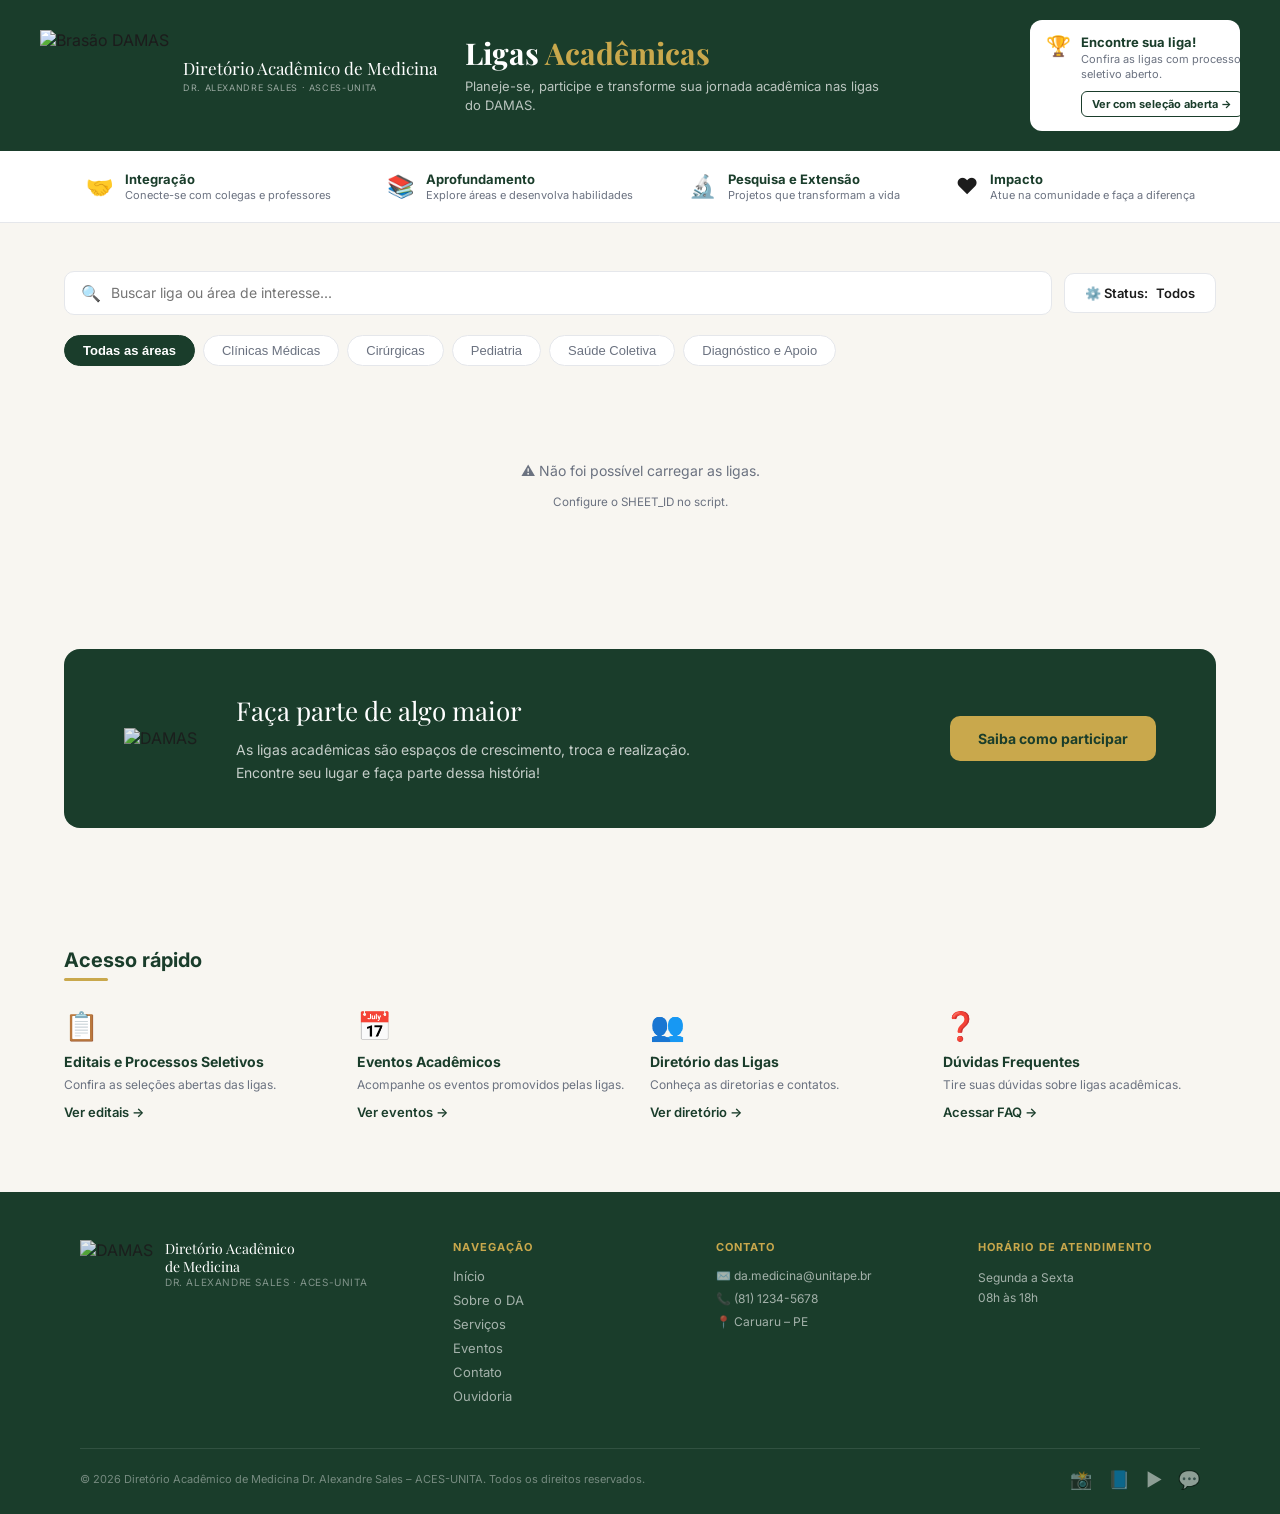
==== index.html @ c6b64dc3 "Add files via upload" ====
<!DOCTYPE html>
<html lang="pt-BR">
<head>
  <meta charset="UTF-8">
  <meta name="viewport" content="width=device-width, initial-scale=1.0">
  <title>Ligas Acadêmicas – DAMAS</title>
  <link rel="preconnect" href="https://fonts.googleapis.com">
  <link href="https://fonts.googleapis.com/css2?family=Playfair+Display:wght@700;900&family=Inter:wght@400;500;600;700&display=swap" rel="stylesheet">
  <style>
    *, *::before, *::after { box-sizing: border-box; margin: 0; padding: 0; }
    :root {
      --verde: #1A3D2B; --verde-md: #2D6A4F; --dourado: #C9A84C; --dourado-claro: #E8C96A;
      --fundo: #F8F6F1; --branco: #FFFFFF; --cinza1: #6B7280; --cinza2: #E5E7EB;
      --texto: #1C1C1C; --radius: 14px; --sombra: 0 4px 24px rgba(26,61,43,.10);
      --font: 'Inter', sans-serif; --font-d: 'Playfair Display', serif;
    }
    body { font-family: var(--font); background: var(--fundo); color: var(--texto); overflow-x: hidden; }
    a { text-decoration: none; }

    .banner { background: var(--verde); display: grid; grid-template-columns: auto 1fr auto; align-items: center; gap: 28px; padding: 20px 40px; }
    .banner-esquerda { display: flex; align-items: center; gap: 14px; }
    .banner-logo-img { height: 90px; width: auto; object-fit: contain; flex-shrink: 0; }
    .banner-logo-nome { font-family: var(--font-d); font-size: 17px; color: #fff; line-height: 1.2; }
    .banner-logo-sub { font-size: 9px; color: rgba(255,255,255,.55); letter-spacing: .07em; text-transform: uppercase; margin-top: 3px; }
    .banner-titulo { font-family: var(--font-d); font-size: clamp(22px,3vw,30px); color: #fff; line-height: 1.2; margin-bottom: 6px; }
    .banner-titulo span { color: var(--dourado); }
    .banner-desc { font-size: 13px; color: rgba(255,255,255,.7); line-height: 1.5; max-width: 420px; }
    .banner-card { background: #fff; border-radius: 12px; padding: 14px 16px; display: flex; gap: 10px; align-items: flex-start; max-width: 210px; flex-shrink: 0; }
    .banner-card-icon { font-size: 20px; flex-shrink: 0; }
    .banner-card-titulo { font-size: 13px; font-weight: 700; color: var(--verde); margin-bottom: 2px; }
    .banner-card-sub { font-size: 11px; color: var(--cinza1); line-height: 1.4; margin-bottom: 8px; }
    .banner-card-btn { font-size: 11px; font-weight: 700; color: var(--verde); background: none; border: 1.5px solid var(--verde); border-radius: 6px; padding: 5px 10px; cursor: pointer; white-space: nowrap; font-family: var(--font); }
    .banner-card-btn:hover { background: var(--verde); color: #fff; }

    .beneficios { background: var(--branco); border-bottom: 1px solid var(--cinza2); padding: 20px 80px; display: flex; justify-content: center; gap: 56px; flex-wrap: wrap; }
    .beneficio { display: flex; align-items: center; gap: 12px; }
    .beneficio-icon { font-size: 22px; }
    .beneficio-titulo { font-size: 13px; font-weight: 700; color: var(--verde); }
    .beneficio-sub { font-size: 11px; color: var(--cinza1); margin-top: 1px; }

    .ligas-section { max-width: 1200px; margin: 0 auto; padding: 48px 24px 80px; }

    .busca-row { display: flex; align-items: center; gap: 12px; margin-bottom: 20px; }
    .busca-wrap { flex: 1; display: flex; align-items: center; gap: 10px; background: var(--branco); border: 1.5px solid var(--cinza2); border-radius: 10px; padding: 11px 16px; }
    .busca-wrap:focus-within { border-color: var(--verde); }
    .busca-icon { color: var(--cinza1); }
    .busca-input { border: none; background: none; font-family: var(--font); font-size: 14px; color: var(--texto); outline: none; width: 100%; }
    .btn-filtros { display: flex; align-items: center; gap: 8px; padding: 11px 20px; border: 1.5px solid var(--cinza2); border-radius: 10px; background: var(--branco); font-family: var(--font); font-size: 13px; font-weight: 600; color: var(--texto); cursor: pointer; white-space: nowrap; }
    .btn-filtros:hover { border-color: var(--verde); color: var(--verde); }
    .btn-filtros.ativo { background: var(--verde); color: #fff; border-color: var(--verde); }

    .areas-row { display: flex; gap: 8px; flex-wrap: wrap; margin-bottom: 36px; }
    .area-pill { padding: 7px 18px; border-radius: 30px; font-size: 13px; font-weight: 500; cursor: pointer; border: 1.5px solid var(--cinza2); background: var(--branco); color: var(--cinza1); transition: all .15s; white-space: nowrap; }
    .area-pill:hover { border-color: var(--verde); color: var(--verde); }
    .area-pill.ativa { background: var(--verde); color: var(--branco); border-color: var(--verde); font-weight: 600; }

    .ligas-grid { display: grid; grid-template-columns: repeat(4, 1fr); gap: 22px; }

    .liga-card { background: var(--branco); border-radius: var(--radius); box-shadow: var(--sombra); overflow: hidden; display: flex; flex-direction: column; transition: transform .2s, box-shadow .2s; cursor: pointer; }
    .liga-card:hover { transform: translateY(-4px); box-shadow: 0 14px 40px rgba(26,61,43,.16); }

    .card-capa { height: 130px; position: relative; display: flex; align-items: center; justify-content: center; overflow: hidden; }
    .card-capa-bg { position: absolute; inset: 0; background-size: cover; background-position: center; }
    .card-capa-overlay { position: absolute; inset: 0; background: linear-gradient(to bottom, rgba(0,0,0,.1), rgba(0,0,0,.6)); }
    .card-capa-borda { position: absolute; bottom: 0; left: 0; right: 0; height: 3px; background: var(--dourado); }
    .card-logo-wrap { position: relative; z-index: 2; width: 58px; height: 58px; background: rgba(255,255,255,.15); border-radius: 50%; border: 2px solid rgba(255,255,255,.4); display: flex; align-items: center; justify-content: center; backdrop-filter: blur(4px); }
    .card-logo-icon { font-size: 26px; }

    .card-body { padding: 16px 16px 14px; flex: 1; display: flex; flex-direction: column; }
    .card-sigla { font-size: 17px; font-weight: 700; color: var(--verde); margin-bottom: 2px; }
    .card-nome { font-size: 11px; color: var(--cinza1); margin-bottom: 9px; font-weight: 500; line-height: 1.4; }
    .card-desc { font-size: 12px; color: #444; line-height: 1.6; margin-bottom: 12px; flex: 1; }
    .card-meta { display: flex; flex-direction: column; gap: 3px; margin-bottom: 10px; }
    .card-meta-item { display: flex; align-items: center; gap: 6px; font-size: 11px; color: var(--cinza1); }

    .card-status { display: inline-flex; align-items: center; gap: 5px; font-size: 10px; font-weight: 700; padding: 3px 10px; border-radius: 20px; margin-bottom: 12px; width: fit-content; }
    .status-aberto { background: #DCFCE7; color: #14532D; }
    .status-aberto::before { content: '●'; color: #16A34A; margin-right: 3px; }
    .status-breve { background: #FEF9C3; color: #713F12; }
    .status-breve::before { content: '●'; color: #CA8A04; margin-right: 3px; }
    .status-encerrado { background: #F3F4F6; color: #6B7280; }
    .status-encerrado::before { content: '●'; color: #9CA3AF; margin-right: 3px; }

    .card-btn { display: flex; align-items: center; justify-content: center; gap: 6px; padding: 10px; border-radius: 8px; background: var(--verde); color: var(--branco); font-family: var(--font); font-size: 13px; font-weight: 600; border: none; cursor: pointer; transition: background .15s; }
    .card-btn:hover { background: var(--verde-md); }

    .ver-todas-wrap { text-align: center; margin-top: 36px; }
    .btn-ver-todas { display: inline-flex; align-items: center; gap: 8px; padding: 13px 32px; border-radius: 10px; border: 1.5px solid var(--cinza2); background: var(--branco); font-family: var(--font); font-size: 14px; font-weight: 600; color: var(--verde); cursor: pointer; transition: all .15s; }
    .btn-ver-todas:hover { border-color: var(--verde); background: var(--verde); color: var(--branco); }

    .cta-section { background: var(--verde); max-width: 1152px; margin: 0 auto 60px; border-radius: 16px; padding: 44px 60px; display: flex; align-items: center; justify-content: space-between; gap: 32px; }
    .cta-brasao { width: 80px; flex-shrink: 0; }
    .cta-brasao img { width: 100%; opacity: .9; }
    .cta-texto { flex: 1; }
    .cta-titulo { font-family: var(--font-d); font-size: 26px; color: var(--branco); margin-bottom: 10px; }
    .cta-desc { font-size: 14px; color: rgba(255,255,255,.75); line-height: 1.65; max-width: 500px; }
    .cta-btn { flex-shrink: 0; padding: 14px 28px; border-radius: 10px; background: var(--dourado); color: var(--verde); font-family: var(--font); font-size: 14px; font-weight: 700; border: none; cursor: pointer; transition: background .15s; white-space: nowrap; }
    .cta-btn:hover { background: var(--dourado-claro); }

    .acesso-section { max-width: 1200px; margin: 0 auto; padding: 0 24px 72px; }
    .acesso-titulo { font-size: 20px; font-weight: 700; color: var(--verde); margin-bottom: 6px; }
    .acesso-linha { width: 44px; height: 3px; background: var(--dourado); border-radius: 2px; margin-bottom: 28px; }
    .acesso-grid { display: grid; grid-template-columns: repeat(4, 1fr); gap: 20px; }
    .acesso-card { display: flex; flex-direction: column; gap: 6px; }
    .acesso-icon { font-size: 28px; margin-bottom: 4px; }
    .acesso-card-titulo { font-size: 14px; font-weight: 700; color: var(--verde); }
    .acesso-card-desc { font-size: 12px; color: var(--cinza1); line-height: 1.5; }
    .acesso-link { display: inline-flex; align-items: center; gap: 4px; font-size: 13px; font-weight: 600; color: var(--verde); margin-top: 4px; }
    .acesso-link:hover { color: var(--dourado); }

    .footer { background: var(--verde); padding: 48px 80px 24px; }
    .footer-grid { display: grid; grid-template-columns: 1.5fr 1fr 1fr 1fr; gap: 40px; margin-bottom: 36px; }
    .footer-marca { display: flex; align-items: center; gap: 12px; margin-bottom: 12px; }
    .footer-marca-nome { font-family: var(--font-d); font-size: 14px; color: var(--branco); line-height: 1.3; }
    .footer-marca-sub { font-size: 10px; color: rgba(255,255,255,.45); letter-spacing: .06em; }
    .footer-col-titulo { font-size: 11px; font-weight: 700; letter-spacing: .1em; text-transform: uppercase; color: var(--dourado); margin-bottom: 14px; }
    .footer-link { display: block; font-size: 13px; color: rgba(255,255,255,.6); margin-bottom: 8px; }
    .footer-link:hover { color: var(--branco); }
    .footer-contato-item { font-size: 12px; color: rgba(255,255,255,.6); margin-bottom: 8px; }
    .footer-bottom { border-top: 1px solid rgba(255,255,255,.1); padding-top: 20px; display: flex; align-items: center; justify-content: space-between; flex-wrap: wrap; gap: 10px; }
    .footer-copy { font-size: 11px; color: rgba(255,255,255,.4); }
    .footer-social { display: flex; gap: 16px; font-size: 18px; }
    .footer-social a { color: rgba(255,255,255,.5); }
    .footer-social a:hover { color: var(--dourado); }

    .modal-overlay { position: fixed; inset: 0; background: rgba(0,0,0,.6); z-index: 1000; display: none; align-items: flex-start; justify-content: center; padding: 40px 20px; overflow-y: auto; }
    .modal-overlay.open { display: flex; }
    .modal { background: var(--branco); border-radius: 18px; max-width: 680px; width: 100%; position: relative; overflow: hidden; }
    .modal-capa { height: 190px; position: relative; display: flex; align-items: center; justify-content: center; }
    .modal-capa-bg { position: absolute; inset: 0; background-size: cover; background-position: center; }
    .modal-capa-overlay { position: absolute; inset: 0; background: linear-gradient(to bottom, rgba(0,0,0,.1), rgba(0,0,0,.65)); }
    .modal-close { position: absolute; top: 14px; right: 14px; z-index: 10; width: 32px; height: 32px; border-radius: 50%; background: rgba(255,255,255,.2); border: none; color: #fff; font-size: 16px; cursor: pointer; backdrop-filter: blur(4px); }
    .modal-logo-wrap { position: relative; z-index: 2; width: 76px; height: 76px; background: rgba(255,255,255,.15); border-radius: 50%; border: 2px solid rgba(255,255,255,.4); display: flex; align-items: center; justify-content: center; backdrop-filter: blur(4px); }
    .modal-logo-icon { font-size: 36px; }
    .modal-body { padding: 26px 30px 30px; }
    .modal-sigla { font-size: 22px; font-weight: 700; color: var(--verde); }
    .modal-nome { font-size: 13px; color: var(--cinza1); font-weight: 500; margin-bottom: 14px; }
    .modal-desc { font-size: 14px; color: #444; line-height: 1.7; margin-bottom: 20px; }
    .modal-grid { display: grid; grid-template-columns: 1fr 1fr; gap: 12px; margin-bottom: 20px; }
    .modal-info-item { display: flex; flex-direction: column; gap: 2px; }
    .modal-info-label { font-size: 10px; font-weight: 700; text-transform: uppercase; letter-spacing: .08em; color: var(--cinza1); }
    .modal-info-value { font-size: 13px; color: var(--verde); font-weight: 600; }
    .modal-acoes { display: flex; gap: 8px; flex-wrap: wrap; }
    .modal-btn-principal { flex: 1; padding: 13px; border-radius: 10px; background: var(--verde); color: var(--branco); font-family: var(--font); font-size: 14px; font-weight: 700; border: none; cursor: pointer; text-align: center; display: flex; align-items: center; justify-content: center; }
    .modal-btn-principal:hover { background: var(--verde-md); }
    .modal-btn-sec { padding: 13px 16px; border-radius: 10px; border: 1.5px solid var(--cinza2); background: var(--branco); font-family: var(--font); font-size: 13px; font-weight: 600; color: var(--verde); cursor: pointer; }
    .modal-btn-sec:hover { border-color: var(--verde); }

    .loading-wrap { grid-column: 1/-1; display: flex; flex-direction: column; align-items: center; padding: 60px; gap: 16px; color: var(--cinza1); font-size: 14px; }
    .spinner { width: 36px; height: 36px; border: 3px solid var(--cinza2); border-top-color: var(--verde); border-radius: 50%; animation: spin .7s linear infinite; }
    @keyframes spin { to { transform: rotate(360deg); } }

    @media (max-width: 1100px) { .ligas-grid { grid-template-columns: repeat(3,1fr); } }
    @media (max-width: 820px) {
      .ligas-grid { grid-template-columns: repeat(2,1fr); }
      .acesso-grid { grid-template-columns: repeat(2,1fr); }
      .footer-grid { grid-template-columns: 1fr 1fr; }
      .banner { grid-template-columns: 1fr; padding: 20px 24px; gap: 16px; }
      .banner-card { display: none; }
      .beneficios { padding: 16px 24px; gap: 28px; }
      .cta-section { flex-direction: column; text-align: center; padding: 32px 24px; }
      .cta-brasao { display: none; }
      .footer { padding: 40px 24px 20px; }
    }
    @media (max-width: 540px) {
      .ligas-grid { grid-template-columns: 1fr; }
      .acesso-grid { grid-template-columns: 1fr; }
      .footer-grid { grid-template-columns: 1fr; }
    }
  </style>
</head>
<body>

<!-- BANNER -->
<header class="banner">
  <div class="banner-esquerda">
    <img src="brasao.png" alt="Brasão DAMAS" class="banner-logo-img">
    <div>
      <div class="banner-logo-nome">Diretório Acadêmico de Medicina</div>
      <div class="banner-logo-sub">DR. ALEXANDRE SALES · ASCES-UNITA</div>
    </div>
  </div>
  <div>
    <h1 class="banner-titulo">Ligas <span>Acadêmicas</span></h1>
    <p class="banner-desc">Planeje-se, participe e transforme sua jornada acadêmica nas ligas do DAMAS.</p>
  </div>
  <div class="banner-card">
    <div class="banner-card-icon">🏆</div>
    <div>
      <div class="banner-card-titulo">Encontre sua liga!</div>
      <div class="banner-card-sub">Confira as ligas com processo seletivo aberto.</div>
      <button class="banner-card-btn" onclick="ciclarStatus()">Ver com seleção aberta →</button>
    </div>
  </div>
</header>

<!-- BENEFÍCIOS -->
<div class="beneficios">
  <div class="beneficio"><div class="beneficio-icon">🤝</div><div><div class="beneficio-titulo">Integração</div><div class="beneficio-sub">Conecte-se com colegas e professores</div></div></div>
  <div class="beneficio"><div class="beneficio-icon">📚</div><div><div class="beneficio-titulo">Aprofundamento</div><div class="beneficio-sub">Explore áreas e desenvolva habilidades</div></div></div>
  <div class="beneficio"><div class="beneficio-icon">🔬</div><div><div class="beneficio-titulo">Pesquisa e Extensão</div><div class="beneficio-sub">Projetos que transformam a vida</div></div></div>
  <div class="beneficio"><div class="beneficio-icon">❤️</div><div><div class="beneficio-titulo">Impacto</div><div class="beneficio-sub">Atue na comunidade e faça a diferença</div></div></div>
</div>

<!-- LIGAS -->
<section class="ligas-section">
  <div class="busca-row">
    <div class="busca-wrap">
      <span class="busca-icon">🔍</span>
      <input class="busca-input" type="text" placeholder="Buscar liga ou área de interesse..." oninput="filtrar()">
    </div>
    <button class="btn-filtros" id="btn-filtros" onclick="ciclarStatus()">⚙️ Status: <span id="label-status">Todos</span></button>
  </div>
  <div class="areas-row" id="areas-row">
    <button class="area-pill ativa" onclick="filtrarArea(this,'')">Todas as áreas</button>
    <button class="area-pill" onclick="filtrarArea(this,'Clínicas Médicas')">Clínicas Médicas</button>
    <button class="area-pill" onclick="filtrarArea(this,'Cirúrgicas')">Cirúrgicas</button>
    <button class="area-pill" onclick="filtrarArea(this,'Pediatria')">Pediatria</button>
    <button class="area-pill" onclick="filtrarArea(this,'Saúde Coletiva')">Saúde Coletiva</button>
    <button class="area-pill" onclick="filtrarArea(this,'Diagnóstico e Apoio')">Diagnóstico e Apoio</button>
  </div>
  <div class="ligas-grid" id="ligas-grid">
    <div class="loading-wrap"><div class="spinner"></div><span>Carregando ligas...</span></div>
  </div>
  <div class="ver-todas-wrap" id="ver-todas-wrap" style="display:none">
    <button class="btn-ver-todas" onclick="verTodas()">Ver todas as ligas ↓</button>
  </div>
</section>

<!-- CTA -->
<div style="padding: 0 24px 60px">
  <div class="cta-section">
    <div class="cta-brasao"><img src="brasao.png" alt="DAMAS"></div>
    <div class="cta-texto">
      <div class="cta-titulo">Faça parte de algo maior</div>
      <div class="cta-desc">As ligas acadêmicas são espaços de crescimento, troca e realização. Encontre seu lugar e faça parte dessa história!</div>
    </div>
    <button class="cta-btn">Saiba como participar</button>
  </div>
</div>

<!-- ACESSO RÁPIDO -->
<section class="acesso-section">
  <div class="acesso-titulo">Acesso rápido</div>
  <div class="acesso-linha"></div>
  <div class="acesso-grid">
    <div class="acesso-card"><div class="acesso-icon">📋</div><div class="acesso-card-titulo">Editais e Processos Seletivos</div><div class="acesso-card-desc">Confira as seleções abertas das ligas.</div><a class="acesso-link" href="#">Ver editais →</a></div>
    <div class="acesso-card"><div class="acesso-icon">📅</div><div class="acesso-card-titulo">Eventos Acadêmicos</div><div class="acesso-card-desc">Acompanhe os eventos promovidos pelas ligas.</div><a class="acesso-link" href="#">Ver eventos →</a></div>
    <div class="acesso-card"><div class="acesso-icon">👥</div><div class="acesso-card-titulo">Diretório das Ligas</div><div class="acesso-card-desc">Conheça as diretorias e contatos.</div><a class="acesso-link" href="#">Ver diretório →</a></div>
    <div class="acesso-card"><div class="acesso-icon">❓</div><div class="acesso-card-titulo">Dúvidas Frequentes</div><div class="acesso-card-desc">Tire suas dúvidas sobre ligas acadêmicas.</div><a class="acesso-link" href="#">Acessar FAQ →</a></div>
  </div>
</section>

<!-- RODAPÉ -->
<footer class="footer">
  <div class="footer-grid">
    <div>
      <div class="footer-marca">
        <img src="brasao.png" alt="DAMAS" style="height:48px;opacity:.9">
        <div><div class="footer-marca-nome">Diretório Acadêmico<br>de Medicina</div><div class="footer-marca-sub">DR. ALEXANDRE SALES · ACES-UNITA</div></div>
      </div>
    </div>
    <div>
      <div class="footer-col-titulo">Navegação</div>
      <a class="footer-link" href="#">Início</a><a class="footer-link" href="#">Sobre o DA</a>
      <a class="footer-link" href="#">Serviços</a><a class="footer-link" href="#">Eventos</a>
      <a class="footer-link" href="#">Contato</a><a class="footer-link" href="#">Ouvidoria</a>
    </div>
    <div>
      <div class="footer-col-titulo">Contato</div>
      <div class="footer-contato-item">✉️ da.medicina@unitape.br</div>
      <div class="footer-contato-item">📞 (81) 1234-5678</div>
      <div class="footer-contato-item">📍 Caruaru – PE</div>
    </div>
    <div>
      <div class="footer-col-titulo">Horário de Atendimento</div>
      <div class="footer-contato-item" style="line-height:1.7">Segunda a Sexta<br>08h às 18h</div>
    </div>
  </div>
  <div class="footer-bottom">
    <div class="footer-copy">© 2026 Diretório Acadêmico de Medicina Dr. Alexandre Sales – ACES-UNITA. Todos os direitos reservados.</div>
    <div class="footer-social"><a href="#">📸</a><a href="#">📘</a><a href="#">▶️</a><a href="#">💬</a></div>
  </div>
</footer>

<!-- MODAL -->
<div class="modal-overlay" id="modal-overlay" onclick="if(event.target===this)fecharModal()">
  <div class="modal">
    <button class="modal-close" onclick="fecharModal()">✕</button>
    <div id="modal-content"></div>
  </div>
</div>

<script>
const CONFIG = {
  SHEET_ID: "COLE_AQUI_O_ID_DA_PLANILHA_DE_LIGAS",
  SHEET_NAME: "Ligas",
};

const ICONES = { "clínicas médicas":"🫀","cirúrgicas":"🔪","pediatria":"🧸","saúde coletiva":"👥","diagnóstico e apoio":"🔬" };
function sl(s){ return (s||"").toLowerCase().normalize("NFD").replace(/[\u0300-\u036f]/g,""); }
function statusClass(s){ const v=sl(s); if(v.includes("aberto"))return"status-aberto"; if(v.includes("breve"))return"status-breve"; return"status-encerrado"; }

let todas=[], filtroArea="", filtroBusca="", filtroStatus="", mostrarTodas=false;
const LIMITE=8;
const statusOpcoes=["","Aberto","Em breve","Encerrado"];
let statusIdx=0;

async function carregarLigas(){
  try{
    const url=`https://docs.google.com/spreadsheets/d/${CONFIG.SHEET_ID}/gviz/tq?tqx=out:json&sheet=${encodeURIComponent(CONFIG.SHEET_NAME)}`;
    const res=await fetch(url);
    const text=await res.text();
    const json=JSON.parse(text.match(/google\.visualization\.Query\.setResponse\(([\s\S]*)\)/)[1]);
    const cols=json.table.cols.map(c=>c.label.toLowerCase().trim().replace(/\s+/g,"_"));
    todas=(json.table.rows||[]).map(row=>{
      const obj={};
      cols.forEach((col,i)=>{ const cell=row.c[i]; obj[col]=cell?(cell.f||cell.v||""):""; });
      return obj;
    }).filter(l=>l.sigla&&sl(l.ativo||"sim")!=="não"&&sl(l.ativo||"sim")!=="nao");
    renderizar();
  }catch(e){
    document.getElementById("ligas-grid").innerHTML=`<div class="loading-wrap">⚠️ Não foi possível carregar as ligas.<br><small>Configure o SHEET_ID no script.</small></div>`;
  }
}

function filtradas(){
  return todas.filter(l=>{
    if(filtroArea&&sl(l.area_medica)!==sl(filtroArea))return false;
    if(filtroBusca&&!sl(l.sigla).includes(filtroBusca)&&!sl(l.nome_completo).includes(filtroBusca)&&!sl(l.subarea||"").includes(filtroBusca))return false;
    if(filtroStatus&&sl(l.status_seletivo)!==sl(filtroStatus))return false;
    return true;
  });
}

function card(l){
  const cor=l.cor_card||"#1A3D2B";
  const icon=ICONES[sl(l.area_medica)]||"🩺";
  const st=statusClass(l.status_seletivo);
  const capa=l.capa_url?`background-image:url('${l.capa_url}')`:`background:${cor}`;
  return`<div class="liga-card" onclick="abrirModal('${(l.sigla||"").replace(/'/g,"\\'")}')">
    <div class="card-capa">
      <div class="card-capa-bg" style="${capa}"></div>
      <div class="card-capa-overlay"></div>
      <div class="card-capa-borda"></div>
      <div class="card-logo-wrap">${l.logo_url?`<img src="${l.logo_url}" style="width:42px;height:42px;border-radius:50%;object-fit:cover">`:`<div class="card-logo-icon">${icon}</div>`}</div>
    </div>
    <div class="card-body">
      <div class="card-sigla">${l.sigla}</div>
      <div class="card-nome">${l.nome_completo}</div>
      <div class="card-desc">${l.descricao_curta}</div>
      <div class="card-meta">
        ${l.qtd_membros?`<div class="card-meta-item">👤 ${l.qtd_membros} membros</div>`:""}
        ${l.dia_reuniao&&l.horario_reuniao?`<div class="card-meta-item">🕐 ${l.dia_reuniao} • ${l.horario_reuniao}</div>`:""}
      </div>
      ${l.status_seletivo?`<div class="card-status ${st}">${l.status_seletivo}</div>`:""}
      <button class="card-btn">Conhecer liga →</button>
    </div>
  </div>`;
}

function renderizar(){
  const f=filtradas();
  const grid=document.getElementById("ligas-grid");
  const vw=document.getElementById("ver-todas-wrap");
  if(!f.length){ grid.innerHTML=`<div class="loading-wrap">Nenhuma liga encontrada.</div>`; vw.style.display="none"; return; }
  const ex=mostrarTodas?f:f.slice(0,LIMITE);
  grid.innerHTML=ex.map(card).join("");
  vw.style.display=(!mostrarTodas&&f.length>LIMITE)?"":"none";
}

function filtrar(){ filtroBusca=document.querySelector(".busca-input").value.toLowerCase(); mostrarTodas=false; renderizar(); }
function filtrarArea(btn,area){ filtroArea=area; mostrarTodas=false; document.querySelectorAll(".area-pill").forEach(b=>b.classList.remove("ativa")); btn.classList.add("ativa"); renderizar(); }
function ciclarStatus(){ statusIdx=(statusIdx+1)%statusOpcoes.length; filtroStatus=statusOpcoes[statusIdx]; document.getElementById("label-status").textContent=filtroStatus||"Todos"; const btn=document.getElementById("btn-filtros"); btn.classList.toggle("ativo",!!filtroStatus); renderizar(); }
function verTodas(){ mostrarTodas=true; renderizar(); }

function abrirModal(sigla){
  const l=todas.find(x=>x.sigla===sigla); if(!l)return;
  const cor=l.cor_card||"#1A3D2B"; const icon=ICONES[sl(l.area_medica)]||"🩺"; const st=statusClass(l.status_seletivo);
  const capa=l.capa_url?`background-image:url('${l.capa_url}')`:`background:${cor}`;
  document.getElementById("modal-content").innerHTML=`
    <div class="modal-capa">
      <div class="modal-capa-bg" style="${capa}"></div>
      <div class="modal-capa-overlay"></div>
      <div class="modal-logo-wrap">${l.logo_url?`<img src="${l.logo_url}" style="width:52px;height:52px;border-radius:50%;object-fit:cover">`:`<div class="modal-logo-icon">${icon}</div>`}</div>
    </div>
    <div class="modal-body">
      <div style="display:flex;align-items:center;gap:10px;flex-wrap:wrap;margin-bottom:4px">
        <div class="modal-sigla">${l.sigla}</div>
        ${l.status_seletivo?`<span class="card-status ${st}" style="margin:0">${l.status_seletivo}</span>`:""}
      </div>
      <div class="modal-nome">${l.nome_completo}</div>
      <div class="modal-desc">${l.descricao_longa||l.descricao_curta}</div>
      <div class="modal-grid">
        ${l.area_medica?`<div class="modal-info-item"><div class="modal-info-label">Área</div><div class="modal-info-value">${l.area_medica}${l.subarea?" · "+l.subarea:""}</div></div>`:""}
        ${l.qtd_membros?`<div class="modal-info-item"><div class="modal-info-label">Membros</div><div class="modal-info-value">👤 ${l.qtd_membros}</div></div>`:""}
        ${l.dia_reuniao?`<div class="modal-info-item"><div class="modal-info-label">Reuniões</div><div class="modal-info-value">🕐 ${l.dia_reuniao}${l.horario_reuniao?" às "+l.horario_reuniao:""}</div></div>`:""}
        ${l.presidente?`<div class="modal-info-item"><div class="modal-info-label">Presidente</div><div class="modal-info-value">${l.presidente}</div></div>`:""}
        ${l.vice_presidente?`<div class="modal-info-item"><div class="modal-info-label">Vice-Presidente</div><div class="modal-info-value">${l.vice_presidente}</div></div>`:""}
        ${l.email?`<div class="modal-info-item"><div class="modal-info-label">E-mail</div><div class="modal-info-value">${l.email}</div></div>`:""}
      </div>
      <div class="modal-acoes">
        ${l.link_edital?`<a class="modal-btn-principal" href="${l.link_edital}" target="_blank">Participar do processo seletivo ↗</a>`:`<button class="modal-btn-principal" style="opacity:.5;cursor:default">Sem edital no momento</button>`}
        ${l.instagram?`<a class="modal-btn-sec" href="https://instagram.com/${l.instagram.replace("@","")}" target="_blank">📸 ${l.instagram}</a>`:""}
        ${l.whatsapp?`<a class="modal-btn-sec" href="https://wa.me/55${l.whatsapp}" target="_blank">💬 WhatsApp</a>`:""}
      </div>
    </div>`;
  document.getElementById("modal-overlay").classList.add("open");
}
function fecharModal(){ document.getElementById("modal-overlay").classList.remove("open"); }
document.addEventListener("keydown",e=>{ if(e.key==="Escape")fecharModal(); });

carregarLigas();
</script>
</body>
</html>
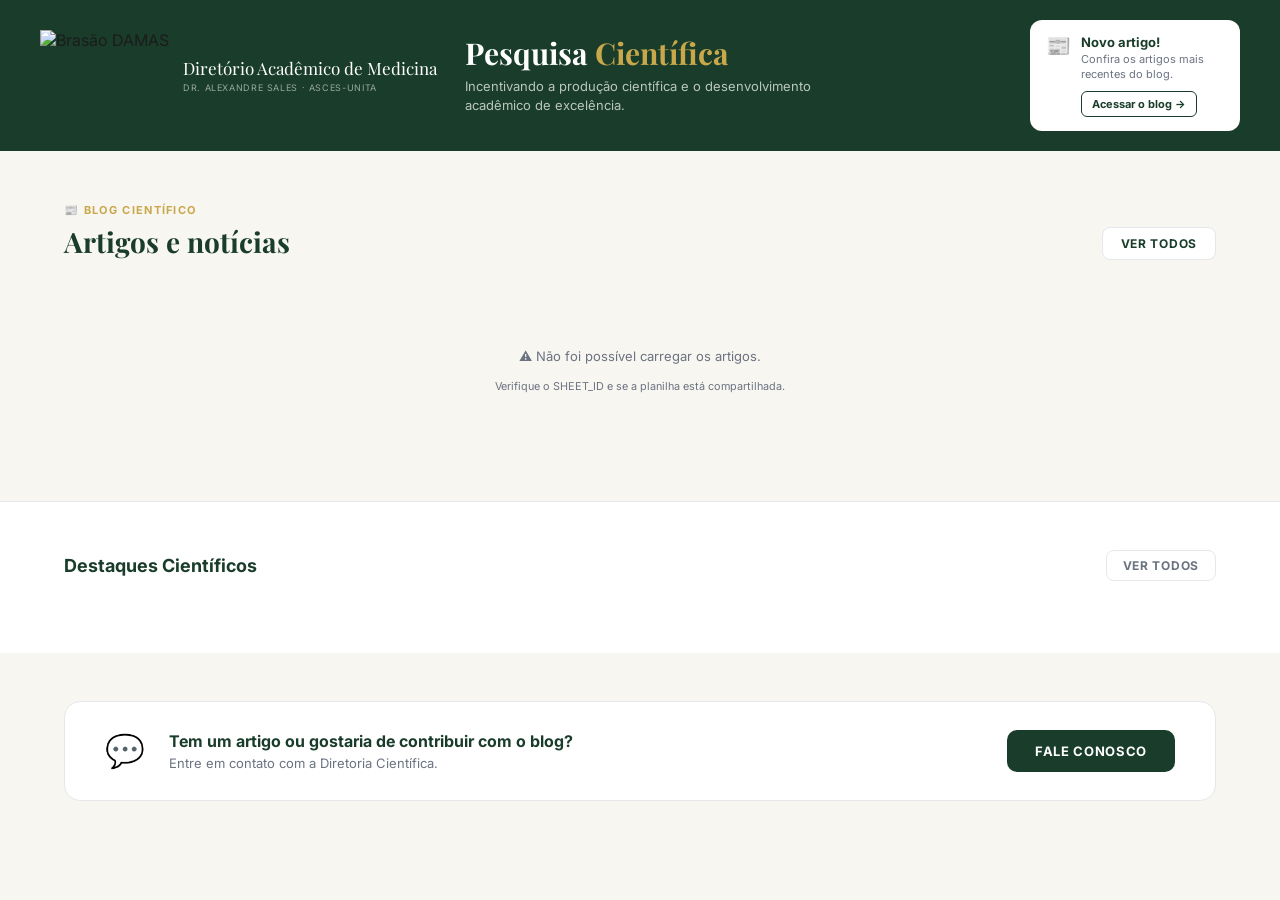
==== commit 17643c95: "Add files via upload" ====
--- a/index.html
+++ b/index.html
@@ -3,414 +3,74 @@
 <head>
   <meta charset="UTF-8">
   <meta name="viewport" content="width=device-width, initial-scale=1.0">
-  <title>Ligas Acadêmicas – DAMAS</title>
+  <title>Pesquisa Científica – DAMAS</title>
   <link rel="preconnect" href="https://fonts.googleapis.com">
-  <link href="https://fonts.googleapis.com/css2?family=Playfair+Display:wght@700;900&family=Inter:wght@400;500;600;700&display=swap" rel="stylesheet">
-  <style>
-    *, *::before, *::after { box-sizing: border-box; margin: 0; padding: 0; }
-    :root {
-      --verde: #1A3D2B; --verde-md: #2D6A4F; --dourado: #C9A84C; --dourado-claro: #E8C96A;
-      --fundo: #F8F6F1; --branco: #FFFFFF; --cinza1: #6B7280; --cinza2: #E5E7EB;
-      --texto: #1C1C1C; --radius: 14px; --sombra: 0 4px 24px rgba(26,61,43,.10);
-      --font: 'Inter', sans-serif; --font-d: 'Playfair Display', serif;
-    }
-    body { font-family: var(--font); background: var(--fundo); color: var(--texto); overflow-x: hidden; }
-    a { text-decoration: none; }
-
-    .banner { background: var(--verde); display: grid; grid-template-columns: auto 1fr auto; align-items: center; gap: 28px; padding: 20px 40px; }
-    .banner-esquerda { display: flex; align-items: center; gap: 14px; }
-    .banner-logo-img { height: 90px; width: auto; object-fit: contain; flex-shrink: 0; }
-    .banner-logo-nome { font-family: var(--font-d); font-size: 17px; color: #fff; line-height: 1.2; }
-    .banner-logo-sub { font-size: 9px; color: rgba(255,255,255,.55); letter-spacing: .07em; text-transform: uppercase; margin-top: 3px; }
-    .banner-titulo { font-family: var(--font-d); font-size: clamp(22px,3vw,30px); color: #fff; line-height: 1.2; margin-bottom: 6px; }
-    .banner-titulo span { color: var(--dourado); }
-    .banner-desc { font-size: 13px; color: rgba(255,255,255,.7); line-height: 1.5; max-width: 420px; }
-    .banner-card { background: #fff; border-radius: 12px; padding: 14px 16px; display: flex; gap: 10px; align-items: flex-start; max-width: 210px; flex-shrink: 0; }
-    .banner-card-icon { font-size: 20px; flex-shrink: 0; }
-    .banner-card-titulo { font-size: 13px; font-weight: 700; color: var(--verde); margin-bottom: 2px; }
-    .banner-card-sub { font-size: 11px; color: var(--cinza1); line-height: 1.4; margin-bottom: 8px; }
-    .banner-card-btn { font-size: 11px; font-weight: 700; color: var(--verde); background: none; border: 1.5px solid var(--verde); border-radius: 6px; padding: 5px 10px; cursor: pointer; white-space: nowrap; font-family: var(--font); }
-    .banner-card-btn:hover { background: var(--verde); color: #fff; }
-
-    .beneficios { background: var(--branco); border-bottom: 1px solid var(--cinza2); padding: 20px 80px; display: flex; justify-content: center; gap: 56px; flex-wrap: wrap; }
-    .beneficio { display: flex; align-items: center; gap: 12px; }
-    .beneficio-icon { font-size: 22px; }
-    .beneficio-titulo { font-size: 13px; font-weight: 700; color: var(--verde); }
-    .beneficio-sub { font-size: 11px; color: var(--cinza1); margin-top: 1px; }
-
-    .ligas-section { max-width: 1200px; margin: 0 auto; padding: 48px 24px 80px; }
-
-    .busca-row { display: flex; align-items: center; gap: 12px; margin-bottom: 20px; }
-    .busca-wrap { flex: 1; display: flex; align-items: center; gap: 10px; background: var(--branco); border: 1.5px solid var(--cinza2); border-radius: 10px; padding: 11px 16px; }
-    .busca-wrap:focus-within { border-color: var(--verde); }
-    .busca-icon { color: var(--cinza1); }
-    .busca-input { border: none; background: none; font-family: var(--font); font-size: 14px; color: var(--texto); outline: none; width: 100%; }
-    .btn-filtros { display: flex; align-items: center; gap: 8px; padding: 11px 20px; border: 1.5px solid var(--cinza2); border-radius: 10px; background: var(--branco); font-family: var(--font); font-size: 13px; font-weight: 600; color: var(--texto); cursor: pointer; white-space: nowrap; }
-    .btn-filtros:hover { border-color: var(--verde); color: var(--verde); }
-    .btn-filtros.ativo { background: var(--verde); color: #fff; border-color: var(--verde); }
-
-    .areas-row { display: flex; gap: 8px; flex-wrap: wrap; margin-bottom: 36px; }
-    .area-pill { padding: 7px 18px; border-radius: 30px; font-size: 13px; font-weight: 500; cursor: pointer; border: 1.5px solid var(--cinza2); background: var(--branco); color: var(--cinza1); transition: all .15s; white-space: nowrap; }
-    .area-pill:hover { border-color: var(--verde); color: var(--verde); }
-    .area-pill.ativa { background: var(--verde); color: var(--branco); border-color: var(--verde); font-weight: 600; }
-
-    .ligas-grid { display: grid; grid-template-columns: repeat(4, 1fr); gap: 22px; }
-
-    .liga-card { background: var(--branco); border-radius: var(--radius); box-shadow: var(--sombra); overflow: hidden; display: flex; flex-direction: column; transition: transform .2s, box-shadow .2s; cursor: pointer; }
-    .liga-card:hover { transform: translateY(-4px); box-shadow: 0 14px 40px rgba(26,61,43,.16); }
-
-    .card-capa { height: 130px; position: relative; display: flex; align-items: center; justify-content: center; overflow: hidden; }
-    .card-capa-bg { position: absolute; inset: 0; background-size: cover; background-position: center; }
-    .card-capa-overlay { position: absolute; inset: 0; background: linear-gradient(to bottom, rgba(0,0,0,.1), rgba(0,0,0,.6)); }
-    .card-capa-borda { position: absolute; bottom: 0; left: 0; right: 0; height: 3px; background: var(--dourado); }
-    .card-logo-wrap { position: relative; z-index: 2; width: 58px; height: 58px; background: rgba(255,255,255,.15); border-radius: 50%; border: 2px solid rgba(255,255,255,.4); display: flex; align-items: center; justify-content: center; backdrop-filter: blur(4px); }
-    .card-logo-icon { font-size: 26px; }
-
-    .card-body { padding: 16px 16px 14px; flex: 1; display: flex; flex-direction: column; }
-    .card-sigla { font-size: 17px; font-weight: 700; color: var(--verde); margin-bottom: 2px; }
-    .card-nome { font-size: 11px; color: var(--cinza1); margin-bottom: 9px; font-weight: 500; line-height: 1.4; }
-    .card-desc { font-size: 12px; color: #444; line-height: 1.6; margin-bottom: 12px; flex: 1; }
-    .card-meta { display: flex; flex-direction: column; gap: 3px; margin-bottom: 10px; }
-    .card-meta-item { display: flex; align-items: center; gap: 6px; font-size: 11px; color: var(--cinza1); }
-
-    .card-status { display: inline-flex; align-items: center; gap: 5px; font-size: 10px; font-weight: 700; padding: 3px 10px; border-radius: 20px; margin-bottom: 12px; width: fit-content; }
-    .status-aberto { background: #DCFCE7; color: #14532D; }
-    .status-aberto::before { content: '●'; color: #16A34A; margin-right: 3px; }
-    .status-breve { background: #FEF9C3; color: #713F12; }
-    .status-breve::before { content: '●'; color: #CA8A04; margin-right: 3px; }
-    .status-encerrado { background: #F3F4F6; color: #6B7280; }
-    .status-encerrado::before { content: '●'; color: #9CA3AF; margin-right: 3px; }
-
-    .card-btn { display: flex; align-items: center; justify-content: center; gap: 6px; padding: 10px; border-radius: 8px; background: var(--verde); color: var(--branco); font-family: var(--font); font-size: 13px; font-weight: 600; border: none; cursor: pointer; transition: background .15s; }
-    .card-btn:hover { background: var(--verde-md); }
-
-    .ver-todas-wrap { text-align: center; margin-top: 36px; }
-    .btn-ver-todas { display: inline-flex; align-items: center; gap: 8px; padding: 13px 32px; border-radius: 10px; border: 1.5px solid var(--cinza2); background: var(--branco); font-family: var(--font); font-size: 14px; font-weight: 600; color: var(--verde); cursor: pointer; transition: all .15s; }
-    .btn-ver-todas:hover { border-color: var(--verde); background: var(--verde); color: var(--branco); }
-
-    .cta-section { background: var(--verde); max-width: 1152px; margin: 0 auto 60px; border-radius: 16px; padding: 44px 60px; display: flex; align-items: center; justify-content: space-between; gap: 32px; }
-    .cta-brasao { width: 80px; flex-shrink: 0; }
-    .cta-brasao img { width: 100%; opacity: .9; }
-    .cta-texto { flex: 1; }
-    .cta-titulo { font-family: var(--font-d); font-size: 26px; color: var(--branco); margin-bottom: 10px; }
-    .cta-desc { font-size: 14px; color: rgba(255,255,255,.75); line-height: 1.65; max-width: 500px; }
-    .cta-btn { flex-shrink: 0; padding: 14px 28px; border-radius: 10px; background: var(--dourado); color: var(--verde); font-family: var(--font); font-size: 14px; font-weight: 700; border: none; cursor: pointer; transition: background .15s; white-space: nowrap; }
-    .cta-btn:hover { background: var(--dourado-claro); }
-
-    .acesso-section { max-width: 1200px; margin: 0 auto; padding: 0 24px 72px; }
-    .acesso-titulo { font-size: 20px; font-weight: 700; color: var(--verde); margin-bottom: 6px; }
-    .acesso-linha { width: 44px; height: 3px; background: var(--dourado); border-radius: 2px; margin-bottom: 28px; }
-    .acesso-grid { display: grid; grid-template-columns: repeat(4, 1fr); gap: 20px; }
-    .acesso-card { display: flex; flex-direction: column; gap: 6px; }
-    .acesso-icon { font-size: 28px; margin-bottom: 4px; }
-    .acesso-card-titulo { font-size: 14px; font-weight: 700; color: var(--verde); }
-    .acesso-card-desc { font-size: 12px; color: var(--cinza1); line-height: 1.5; }
-    .acesso-link { display: inline-flex; align-items: center; gap: 4px; font-size: 13px; font-weight: 600; color: var(--verde); margin-top: 4px; }
-    .acesso-link:hover { color: var(--dourado); }
-
-    .footer { background: var(--verde); padding: 48px 80px 24px; }
-    .footer-grid { display: grid; grid-template-columns: 1.5fr 1fr 1fr 1fr; gap: 40px; margin-bottom: 36px; }
-    .footer-marca { display: flex; align-items: center; gap: 12px; margin-bottom: 12px; }
-    .footer-marca-nome { font-family: var(--font-d); font-size: 14px; color: var(--branco); line-height: 1.3; }
-    .footer-marca-sub { font-size: 10px; color: rgba(255,255,255,.45); letter-spacing: .06em; }
-    .footer-col-titulo { font-size: 11px; font-weight: 700; letter-spacing: .1em; text-transform: uppercase; color: var(--dourado); margin-bottom: 14px; }
-    .footer-link { display: block; font-size: 13px; color: rgba(255,255,255,.6); margin-bottom: 8px; }
-    .footer-link:hover { color: var(--branco); }
-    .footer-contato-item { font-size: 12px; color: rgba(255,255,255,.6); margin-bottom: 8px; }
-    .footer-bottom { border-top: 1px solid rgba(255,255,255,.1); padding-top: 20px; display: flex; align-items: center; justify-content: space-between; flex-wrap: wrap; gap: 10px; }
-    .footer-copy { font-size: 11px; color: rgba(255,255,255,.4); }
-    .footer-social { display: flex; gap: 16px; font-size: 18px; }
-    .footer-social a { color: rgba(255,255,255,.5); }
-    .footer-social a:hover { color: var(--dourado); }
-
-    .modal-overlay { position: fixed; inset: 0; background: rgba(0,0,0,.6); z-index: 1000; display: none; align-items: flex-start; justify-content: center; padding: 40px 20px; overflow-y: auto; }
-    .modal-overlay.open { display: flex; }
-    .modal { background: var(--branco); border-radius: 18px; max-width: 680px; width: 100%; position: relative; overflow: hidden; }
-    .modal-capa { height: 190px; position: relative; display: flex; align-items: center; justify-content: center; }
-    .modal-capa-bg { position: absolute; inset: 0; background-size: cover; background-position: center; }
-    .modal-capa-overlay { position: absolute; inset: 0; background: linear-gradient(to bottom, rgba(0,0,0,.1), rgba(0,0,0,.65)); }
-    .modal-close { position: absolute; top: 14px; right: 14px; z-index: 10; width: 32px; height: 32px; border-radius: 50%; background: rgba(255,255,255,.2); border: none; color: #fff; font-size: 16px; cursor: pointer; backdrop-filter: blur(4px); }
-    .modal-logo-wrap { position: relative; z-index: 2; width: 76px; height: 76px; background: rgba(255,255,255,.15); border-radius: 50%; border: 2px solid rgba(255,255,255,.4); display: flex; align-items: center; justify-content: center; backdrop-filter: blur(4px); }
-    .modal-logo-icon { font-size: 36px; }
-    .modal-body { padding: 26px 30px 30px; }
-    .modal-sigla { font-size: 22px; font-weight: 700; color: var(--verde); }
-    .modal-nome { font-size: 13px; color: var(--cinza1); font-weight: 500; margin-bottom: 14px; }
-    .modal-desc { font-size: 14px; color: #444; line-height: 1.7; margin-bottom: 20px; }
-    .modal-grid { display: grid; grid-template-columns: 1fr 1fr; gap: 12px; margin-bottom: 20px; }
-    .modal-info-item { display: flex; flex-direction: column; gap: 2px; }
-    .modal-info-label { font-size: 10px; font-weight: 700; text-transform: uppercase; letter-spacing: .08em; color: var(--cinza1); }
-    .modal-info-value { font-size: 13px; color: var(--verde); font-weight: 600; }
-    .modal-acoes { display: flex; gap: 8px; flex-wrap: wrap; }
-    .modal-btn-principal { flex: 1; padding: 13px; border-radius: 10px; background: var(--verde); color: var(--branco); font-family: var(--font); font-size: 14px; font-weight: 700; border: none; cursor: pointer; text-align: center; display: flex; align-items: center; justify-content: center; }
-    .modal-btn-principal:hover { background: var(--verde-md); }
-    .modal-btn-sec { padding: 13px 16px; border-radius: 10px; border: 1.5px solid var(--cinza2); background: var(--branco); font-family: var(--font); font-size: 13px; font-weight: 600; color: var(--verde); cursor: pointer; }
-    .modal-btn-sec:hover { border-color: var(--verde); }
-
-    .loading-wrap { grid-column: 1/-1; display: flex; flex-direction: column; align-items: center; padding: 60px; gap: 16px; color: var(--cinza1); font-size: 14px; }
-    .spinner { width: 36px; height: 36px; border: 3px solid var(--cinza2); border-top-color: var(--verde); border-radius: 50%; animation: spin .7s linear infinite; }
-    @keyframes spin { to { transform: rotate(360deg); } }
-
-    @media (max-width: 1100px) { .ligas-grid { grid-template-columns: repeat(3,1fr); } }
-    @media (max-width: 820px) {
-      .ligas-grid { grid-template-columns: repeat(2,1fr); }
-      .acesso-grid { grid-template-columns: repeat(2,1fr); }
-      .footer-grid { grid-template-columns: 1fr 1fr; }
-      .banner { grid-template-columns: 1fr; padding: 20px 24px; gap: 16px; }
-      .banner-card { display: none; }
-      .beneficios { padding: 16px 24px; gap: 28px; }
-      .cta-section { flex-direction: column; text-align: center; padding: 32px 24px; }
-      .cta-brasao { display: none; }
-      .footer { padding: 40px 24px 20px; }
-    }
-    @media (max-width: 540px) {
-      .ligas-grid { grid-template-columns: 1fr; }
-      .acesso-grid { grid-template-columns: 1fr; }
-      .footer-grid { grid-template-columns: 1fr; }
-    }
-  </style>
+  <link href="https://fonts.googleapis.com/css2?family=Playfair+Display:wght@700&family=Inter:wght@400;500;600;700&display=swap" rel="stylesheet">
+  <link rel="stylesheet" href="style.css">
 </head>
 <body>
 
-<!-- BANNER -->
-<header class="banner">
-  <div class="banner-esquerda">
-    <img src="brasao.png" alt="Brasão DAMAS" class="banner-logo-img">
+<!-- HEADER -->
+<header class="header">
+  <div class="header-esquerda">
+    <img src="brasao.png" alt="Brasão DAMAS" class="header-logo-img">
     <div>
-      <div class="banner-logo-nome">Diretório Acadêmico de Medicina</div>
-      <div class="banner-logo-sub">DR. ALEXANDRE SALES · ASCES-UNITA</div>
+      <div class="header-logo-nome">Diretório Acadêmico de Medicina</div>
+      <div class="header-logo-sub">DR. ALEXANDRE SALES · ASCES-UNITA</div>
     </div>
   </div>
-  <div>
-    <h1 class="banner-titulo">Ligas <span>Acadêmicas</span></h1>
-    <p class="banner-desc">Planeje-se, participe e transforme sua jornada acadêmica nas ligas do DAMAS.</p>
+  <div class="header-centro">
+    <h1 class="header-titulo">Pesquisa <span>Científica</span></h1>
+    <p class="header-desc">Incentivando a produção científica e o desenvolvimento acadêmico de excelência.</p>
   </div>
-  <div class="banner-card">
-    <div class="banner-card-icon">🏆</div>
+  <div class="header-card">
+    <div class="header-card-icon">📰</div>
     <div>
-      <div class="banner-card-titulo">Encontre sua liga!</div>
-      <div class="banner-card-sub">Confira as ligas com processo seletivo aberto.</div>
-      <button class="banner-card-btn" onclick="ciclarStatus()">Ver com seleção aberta →</button>
+      <div class="header-card-titulo">Novo artigo!</div>
+      <div class="header-card-sub">Confira os artigos mais recentes do blog.</div>
+      <button class="header-card-btn" onclick="document.getElementById('blog-section').scrollIntoView({behavior:'smooth'})">Acessar o blog →</button>
     </div>
   </div>
 </header>
 
-<!-- BENEFÍCIOS -->
-<div class="beneficios">
-  <div class="beneficio"><div class="beneficio-icon">🤝</div><div><div class="beneficio-titulo">Integração</div><div class="beneficio-sub">Conecte-se com colegas e professores</div></div></div>
-  <div class="beneficio"><div class="beneficio-icon">📚</div><div><div class="beneficio-titulo">Aprofundamento</div><div class="beneficio-sub">Explore áreas e desenvolva habilidades</div></div></div>
-  <div class="beneficio"><div class="beneficio-icon">🔬</div><div><div class="beneficio-titulo">Pesquisa e Extensão</div><div class="beneficio-sub">Projetos que transformam a vida</div></div></div>
-  <div class="beneficio"><div class="beneficio-icon">❤️</div><div><div class="beneficio-titulo">Impacto</div><div class="beneficio-sub">Atue na comunidade e faça a diferença</div></div></div>
-</div>
+<!-- BLOG CIENTÍFICO -->
+<section class="blog-section" id="blog-section">
+  <div class="blog-header">
+    <div>
+      <div class="blog-eyebrow">📰 BLOG CIENTÍFICO</div>
+      <h2 class="blog-titulo">Artigos e notícias</h2>
+    </div>
+    <button class="btn-ver-todos" id="btn-ver-todos" onclick="verTodosArtigos()">VER TODOS</button>
+  </div>
 
-<!-- LIGAS -->
-<section class="ligas-section">
-  <div class="busca-row">
-    <div class="busca-wrap">
-      <span class="busca-icon">🔍</span>
-      <input class="busca-input" type="text" placeholder="Buscar liga ou área de interesse..." oninput="filtrar()">
-    </div>
-    <button class="btn-filtros" id="btn-filtros" onclick="ciclarStatus()">⚙️ Status: <span id="label-status">Todos</span></button>
+  <div class="artigos-grid" id="artigos-grid">
+    <div class="loading-wrap"><div class="spinner"></div><span>Carregando artigos...</span></div>
   </div>
-  <div class="areas-row" id="areas-row">
-    <button class="area-pill ativa" onclick="filtrarArea(this,'')">Todas as áreas</button>
-    <button class="area-pill" onclick="filtrarArea(this,'Clínicas Médicas')">Clínicas Médicas</button>
-    <button class="area-pill" onclick="filtrarArea(this,'Cirúrgicas')">Cirúrgicas</button>
-    <button class="area-pill" onclick="filtrarArea(this,'Pediatria')">Pediatria</button>
-    <button class="area-pill" onclick="filtrarArea(this,'Saúde Coletiva')">Saúde Coletiva</button>
-    <button class="area-pill" onclick="filtrarArea(this,'Diagnóstico e Apoio')">Diagnóstico e Apoio</button>
+</section>
+
+<!-- DESTAQUES CIENTÍFICOS -->
+<section class="destaques-section" id="destaques-section">
+  <div class="destaques-header">
+    <h2 class="destaques-titulo">Destaques Científicos</h2>
+    <button class="btn-ver-todos-dest" onclick="verTodosDestaques()">VER TODOS</button>
   </div>
-  <div class="ligas-grid" id="ligas-grid">
-    <div class="loading-wrap"><div class="spinner"></div><span>Carregando ligas...</span></div>
-  </div>
-  <div class="ver-todas-wrap" id="ver-todas-wrap" style="display:none">
-    <button class="btn-ver-todas" onclick="verTodas()">Ver todas as ligas ↓</button>
+  <div class="destaques-grid" id="destaques-grid">
+    <div class="loading-wrap"><div class="spinner"></div></div>
   </div>
 </section>
 
 <!-- CTA -->
-<div style="padding: 0 24px 60px">
+<div class="cta-outer">
   <div class="cta-section">
-    <div class="cta-brasao"><img src="brasao.png" alt="DAMAS"></div>
+    <div class="cta-icone">💬</div>
     <div class="cta-texto">
-      <div class="cta-titulo">Faça parte de algo maior</div>
-      <div class="cta-desc">As ligas acadêmicas são espaços de crescimento, troca e realização. Encontre seu lugar e faça parte dessa história!</div>
+      <div class="cta-titulo">Tem um artigo ou gostaria de contribuir com o blog?</div>
+      <div class="cta-desc">Entre em contato com a Diretoria Científica.</div>
     </div>
-    <button class="cta-btn">Saiba como participar</button>
+    <button class="cta-btn">FALE CONOSCO</button>
   </div>
 </div>
 
-<!-- ACESSO RÁPIDO -->
-<section class="acesso-section">
-  <div class="acesso-titulo">Acesso rápido</div>
-  <div class="acesso-linha"></div>
-  <div class="acesso-grid">
-    <div class="acesso-card"><div class="acesso-icon">📋</div><div class="acesso-card-titulo">Editais e Processos Seletivos</div><div class="acesso-card-desc">Confira as seleções abertas das ligas.</div><a class="acesso-link" href="#">Ver editais →</a></div>
-    <div class="acesso-card"><div class="acesso-icon">📅</div><div class="acesso-card-titulo">Eventos Acadêmicos</div><div class="acesso-card-desc">Acompanhe os eventos promovidos pelas ligas.</div><a class="acesso-link" href="#">Ver eventos →</a></div>
-    <div class="acesso-card"><div class="acesso-icon">👥</div><div class="acesso-card-titulo">Diretório das Ligas</div><div class="acesso-card-desc">Conheça as diretorias e contatos.</div><a class="acesso-link" href="#">Ver diretório →</a></div>
-    <div class="acesso-card"><div class="acesso-icon">❓</div><div class="acesso-card-titulo">Dúvidas Frequentes</div><div class="acesso-card-desc">Tire suas dúvidas sobre ligas acadêmicas.</div><a class="acesso-link" href="#">Acessar FAQ →</a></div>
-  </div>
-</section>
-
-<!-- RODAPÉ -->
-<footer class="footer">
-  <div class="footer-grid">
-    <div>
-      <div class="footer-marca">
-        <img src="brasao.png" alt="DAMAS" style="height:48px;opacity:.9">
-        <div><div class="footer-marca-nome">Diretório Acadêmico<br>de Medicina</div><div class="footer-marca-sub">DR. ALEXANDRE SALES · ACES-UNITA</div></div>
-      </div>
-    </div>
-    <div>
-      <div class="footer-col-titulo">Navegação</div>
-      <a class="footer-link" href="#">Início</a><a class="footer-link" href="#">Sobre o DA</a>
-      <a class="footer-link" href="#">Serviços</a><a class="footer-link" href="#">Eventos</a>
-      <a class="footer-link" href="#">Contato</a><a class="footer-link" href="#">Ouvidoria</a>
-    </div>
-    <div>
-      <div class="footer-col-titulo">Contato</div>
-      <div class="footer-contato-item">✉️ da.medicina@unitape.br</div>
-      <div class="footer-contato-item">📞 (81) 1234-5678</div>
-      <div class="footer-contato-item">📍 Caruaru – PE</div>
-    </div>
-    <div>
-      <div class="footer-col-titulo">Horário de Atendimento</div>
-      <div class="footer-contato-item" style="line-height:1.7">Segunda a Sexta<br>08h às 18h</div>
-    </div>
-  </div>
-  <div class="footer-bottom">
-    <div class="footer-copy">© 2026 Diretório Acadêmico de Medicina Dr. Alexandre Sales – ACES-UNITA. Todos os direitos reservados.</div>
-    <div class="footer-social"><a href="#">📸</a><a href="#">📘</a><a href="#">▶️</a><a href="#">💬</a></div>
-  </div>
-</footer>
-
-<!-- MODAL -->
-<div class="modal-overlay" id="modal-overlay" onclick="if(event.target===this)fecharModal()">
-  <div class="modal">
-    <button class="modal-close" onclick="fecharModal()">✕</button>
-    <div id="modal-content"></div>
-  </div>
-</div>
-
-<script>
-const CONFIG = {
-  SHEET_ID: "COLE_AQUI_O_ID_DA_PLANILHA_DE_LIGAS",
-  SHEET_NAME: "Ligas",
-};
-
-const ICONES = { "clínicas médicas":"🫀","cirúrgicas":"🔪","pediatria":"🧸","saúde coletiva":"👥","diagnóstico e apoio":"🔬" };
-function sl(s){ return (s||"").toLowerCase().normalize("NFD").replace(/[\u0300-\u036f]/g,""); }
-function statusClass(s){ const v=sl(s); if(v.includes("aberto"))return"status-aberto"; if(v.includes("breve"))return"status-breve"; return"status-encerrado"; }
-
-let todas=[], filtroArea="", filtroBusca="", filtroStatus="", mostrarTodas=false;
-const LIMITE=8;
-const statusOpcoes=["","Aberto","Em breve","Encerrado"];
-let statusIdx=0;
-
-async function carregarLigas(){
-  try{
-    const url=`https://docs.google.com/spreadsheets/d/${CONFIG.SHEET_ID}/gviz/tq?tqx=out:json&sheet=${encodeURIComponent(CONFIG.SHEET_NAME)}`;
-    const res=await fetch(url);
-    const text=await res.text();
-    const json=JSON.parse(text.match(/google\.visualization\.Query\.setResponse\(([\s\S]*)\)/)[1]);
-    const cols=json.table.cols.map(c=>c.label.toLowerCase().trim().replace(/\s+/g,"_"));
-    todas=(json.table.rows||[]).map(row=>{
-      const obj={};
-      cols.forEach((col,i)=>{ const cell=row.c[i]; obj[col]=cell?(cell.f||cell.v||""):""; });
-      return obj;
-    }).filter(l=>l.sigla&&sl(l.ativo||"sim")!=="não"&&sl(l.ativo||"sim")!=="nao");
-    renderizar();
-  }catch(e){
-    document.getElementById("ligas-grid").innerHTML=`<div class="loading-wrap">⚠️ Não foi possível carregar as ligas.<br><small>Configure o SHEET_ID no script.</small></div>`;
-  }
-}
-
-function filtradas(){
-  return todas.filter(l=>{
-    if(filtroArea&&sl(l.area_medica)!==sl(filtroArea))return false;
-    if(filtroBusca&&!sl(l.sigla).includes(filtroBusca)&&!sl(l.nome_completo).includes(filtroBusca)&&!sl(l.subarea||"").includes(filtroBusca))return false;
-    if(filtroStatus&&sl(l.status_seletivo)!==sl(filtroStatus))return false;
-    return true;
-  });
-}
-
-function card(l){
-  const cor=l.cor_card||"#1A3D2B";
-  const icon=ICONES[sl(l.area_medica)]||"🩺";
-  const st=statusClass(l.status_seletivo);
-  const capa=l.capa_url?`background-image:url('${l.capa_url}')`:`background:${cor}`;
-  return`<div class="liga-card" onclick="abrirModal('${(l.sigla||"").replace(/'/g,"\\'")}')">
-    <div class="card-capa">
-      <div class="card-capa-bg" style="${capa}"></div>
-      <div class="card-capa-overlay"></div>
-      <div class="card-capa-borda"></div>
-      <div class="card-logo-wrap">${l.logo_url?`<img src="${l.logo_url}" style="width:42px;height:42px;border-radius:50%;object-fit:cover">`:`<div class="card-logo-icon">${icon}</div>`}</div>
-    </div>
-    <div class="card-body">
-      <div class="card-sigla">${l.sigla}</div>
-      <div class="card-nome">${l.nome_completo}</div>
-      <div class="card-desc">${l.descricao_curta}</div>
-      <div class="card-meta">
-        ${l.qtd_membros?`<div class="card-meta-item">👤 ${l.qtd_membros} membros</div>`:""}
-        ${l.dia_reuniao&&l.horario_reuniao?`<div class="card-meta-item">🕐 ${l.dia_reuniao} • ${l.horario_reuniao}</div>`:""}
-      </div>
-      ${l.status_seletivo?`<div class="card-status ${st}">${l.status_seletivo}</div>`:""}
-      <button class="card-btn">Conhecer liga →</button>
-    </div>
-  </div>`;
-}
-
-function renderizar(){
-  const f=filtradas();
-  const grid=document.getElementById("ligas-grid");
-  const vw=document.getElementById("ver-todas-wrap");
-  if(!f.length){ grid.innerHTML=`<div class="loading-wrap">Nenhuma liga encontrada.</div>`; vw.style.display="none"; return; }
-  const ex=mostrarTodas?f:f.slice(0,LIMITE);
-  grid.innerHTML=ex.map(card).join("");
-  vw.style.display=(!mostrarTodas&&f.length>LIMITE)?"":"none";
-}
-
-function filtrar(){ filtroBusca=document.querySelector(".busca-input").value.toLowerCase(); mostrarTodas=false; renderizar(); }
-function filtrarArea(btn,area){ filtroArea=area; mostrarTodas=false; document.querySelectorAll(".area-pill").forEach(b=>b.classList.remove("ativa")); btn.classList.add("ativa"); renderizar(); }
-function ciclarStatus(){ statusIdx=(statusIdx+1)%statusOpcoes.length; filtroStatus=statusOpcoes[statusIdx]; document.getElementById("label-status").textContent=filtroStatus||"Todos"; const btn=document.getElementById("btn-filtros"); btn.classList.toggle("ativo",!!filtroStatus); renderizar(); }
-function verTodas(){ mostrarTodas=true; renderizar(); }
-
-function abrirModal(sigla){
-  const l=todas.find(x=>x.sigla===sigla); if(!l)return;
-  const cor=l.cor_card||"#1A3D2B"; const icon=ICONES[sl(l.area_medica)]||"🩺"; const st=statusClass(l.status_seletivo);
-  const capa=l.capa_url?`background-image:url('${l.capa_url}')`:`background:${cor}`;
-  document.getElementById("modal-content").innerHTML=`
-    <div class="modal-capa">
-      <div class="modal-capa-bg" style="${capa}"></div>
-      <div class="modal-capa-overlay"></div>
-      <div class="modal-logo-wrap">${l.logo_url?`<img src="${l.logo_url}" style="width:52px;height:52px;border-radius:50%;object-fit:cover">`:`<div class="modal-logo-icon">${icon}</div>`}</div>
-    </div>
-    <div class="modal-body">
-      <div style="display:flex;align-items:center;gap:10px;flex-wrap:wrap;margin-bottom:4px">
-        <div class="modal-sigla">${l.sigla}</div>
-        ${l.status_seletivo?`<span class="card-status ${st}" style="margin:0">${l.status_seletivo}</span>`:""}
-      </div>
-      <div class="modal-nome">${l.nome_completo}</div>
-      <div class="modal-desc">${l.descricao_longa||l.descricao_curta}</div>
-      <div class="modal-grid">
-        ${l.area_medica?`<div class="modal-info-item"><div class="modal-info-label">Área</div><div class="modal-info-value">${l.area_medica}${l.subarea?" · "+l.subarea:""}</div></div>`:""}
-        ${l.qtd_membros?`<div class="modal-info-item"><div class="modal-info-label">Membros</div><div class="modal-info-value">👤 ${l.qtd_membros}</div></div>`:""}
-        ${l.dia_reuniao?`<div class="modal-info-item"><div class="modal-info-label">Reuniões</div><div class="modal-info-value">🕐 ${l.dia_reuniao}${l.horario_reuniao?" às "+l.horario_reuniao:""}</div></div>`:""}
-        ${l.presidente?`<div class="modal-info-item"><div class="modal-info-label">Presidente</div><div class="modal-info-value">${l.presidente}</div></div>`:""}
-        ${l.vice_presidente?`<div class="modal-info-item"><div class="modal-info-label">Vice-Presidente</div><div class="modal-info-value">${l.vice_presidente}</div></div>`:""}
-        ${l.email?`<div class="modal-info-item"><div class="modal-info-label">E-mail</div><div class="modal-info-value">${l.email}</div></div>`:""}
-      </div>
-      <div class="modal-acoes">
-        ${l.link_edital?`<a class="modal-btn-principal" href="${l.link_edital}" target="_blank">Participar do processo seletivo ↗</a>`:`<button class="modal-btn-principal" style="opacity:.5;cursor:default">Sem edital no momento</button>`}
-        ${l.instagram?`<a class="modal-btn-sec" href="https://instagram.com/${l.instagram.replace("@","")}" target="_blank">📸 ${l.instagram}</a>`:""}
-        ${l.whatsapp?`<a class="modal-btn-sec" href="https://wa.me/55${l.whatsapp}" target="_blank">💬 WhatsApp</a>`:""}
-      </div>
-    </div>`;
-  document.getElementById("modal-overlay").classList.add("open");
-}
-function fecharModal(){ document.getElementById("modal-overlay").classList.remove("open"); }
-document.addEventListener("keydown",e=>{ if(e.key==="Escape")fecharModal(); });
-
-carregarLigas();
-</script>
+<script src="script.js"></script>
 </body>
 </html>
--- a/style.css
+++ b/style.css
@@ -0,0 +1,188 @@
+*, *::before, *::after { box-sizing: border-box; margin: 0; padding: 0; }
+
+:root {
+  --verde: #1A3D2B;
+  --verde-md: #2D6A4F;
+  --dourado: #C9A84C;
+  --dourado-claro: #E8C96A;
+  --fundo: #F8F6F1;
+  --branco: #FFFFFF;
+  --cinza1: #6B7280;
+  --cinza2: #E5E7EB;
+  --cinza3: #F3F4F6;
+  --texto: #1C1C1C;
+  --radius: 12px;
+  --sombra: 0 2px 16px rgba(26,61,43,.09);
+  --font: 'Inter', sans-serif;
+  --font-d: 'Playfair Display', serif;
+}
+
+body { font-family: var(--font); background: var(--fundo); color: var(--texto); overflow-x: hidden; }
+a { text-decoration: none; color: inherit; }
+
+/* ── HEADER ── */
+.header {
+  background: var(--verde);
+  display: grid;
+  grid-template-columns: auto 1fr auto;
+  align-items: center;
+  gap: 28px;
+  padding: 20px 40px;
+}
+.header-esquerda { display: flex; align-items: center; gap: 14px; }
+.header-logo-img { height: 90px; width: auto; object-fit: contain; flex-shrink: 0; }
+.header-logo-nome { font-family: var(--font-d); font-size: 17px; color: #fff; line-height: 1.2; }
+.header-logo-sub { font-size: 9px; color: rgba(255,255,255,.55); letter-spacing: .07em; text-transform: uppercase; margin-top: 3px; }
+.header-titulo { font-family: var(--font-d); font-size: clamp(22px,3vw,30px); color: #fff; line-height: 1.2; margin-bottom: 6px; }
+.header-titulo span { color: var(--dourado); }
+.header-desc { font-size: 13px; color: rgba(255,255,255,.7); line-height: 1.5; max-width: 400px; }
+.header-card {
+  background: #fff; border-radius: 12px; padding: 14px 16px;
+  display: flex; gap: 10px; align-items: flex-start;
+  max-width: 210px; flex-shrink: 0;
+}
+.header-card-icon { font-size: 20px; flex-shrink: 0; }
+.header-card-titulo { font-size: 13px; font-weight: 700; color: var(--verde); margin-bottom: 2px; }
+.header-card-sub { font-size: 11px; color: var(--cinza1); line-height: 1.4; margin-bottom: 8px; }
+.header-card-btn {
+  font-size: 11px; font-weight: 700; color: var(--verde);
+  background: none; border: 1.5px solid var(--verde);
+  border-radius: 6px; padding: 5px 10px; cursor: pointer;
+  white-space: nowrap; font-family: var(--font);
+}
+.header-card-btn:hover { background: var(--verde); color: #fff; }
+
+/* ── BLOG ── */
+.blog-section { max-width: 1200px; margin: 0 auto; padding: 52px 24px 48px; }
+.blog-header { display: flex; align-items: flex-end; justify-content: space-between; margin-bottom: 28px; }
+.blog-eyebrow { font-size: 11px; font-weight: 700; color: var(--dourado); letter-spacing: .12em; margin-bottom: 6px; }
+.blog-titulo { font-family: var(--font-d); font-size: 28px; color: var(--verde); }
+.btn-ver-todos {
+  font-family: var(--font); font-size: 12px; font-weight: 700;
+  color: var(--verde); background: var(--branco);
+  border: 1.5px solid var(--cinza2); border-radius: 8px;
+  padding: 8px 18px; cursor: pointer; letter-spacing: .06em;
+  transition: all .15s; white-space: nowrap;
+}
+.btn-ver-todos:hover { border-color: var(--verde); background: var(--verde); color: #fff; }
+
+/* ── GRID ARTIGOS ── */
+.artigos-grid { display: grid; grid-template-columns: repeat(4,1fr); gap: 24px; }
+
+.artigo-card {
+  background: var(--branco); border-radius: var(--radius);
+  box-shadow: var(--sombra); overflow: hidden;
+  display: flex; flex-direction: column;
+  transition: transform .2s, box-shadow .2s; cursor: pointer;
+}
+.artigo-card:hover { transform: translateY(-3px); box-shadow: 0 10px 32px rgba(26,61,43,.14); }
+
+.artigo-img {
+  height: 160px; background: var(--cinza3);
+  background-size: cover; background-position: center;
+  flex-shrink: 0;
+}
+.artigo-body { padding: 16px; flex: 1; display: flex; flex-direction: column; gap: 8px; }
+.artigo-tag {
+  display: inline-block; font-size: 9px; font-weight: 700;
+  letter-spacing: .1em; text-transform: uppercase;
+  background: var(--cinza3); color: var(--cinza1);
+  padding: 3px 8px; border-radius: 4px; width: fit-content;
+}
+.artigo-titulo {
+  font-size: 14px; font-weight: 700; color: var(--verde);
+  line-height: 1.45; flex: 1;
+}
+.artigo-data { display: flex; align-items: center; gap: 5px; font-size: 11px; color: var(--cinza1); margin-top: auto; }
+
+/* ── DESTAQUES ── */
+.destaques-section {
+  background: var(--branco);
+  border-top: 1px solid var(--cinza2);
+  padding: 48px 0;
+}
+.destaques-header {
+  max-width: 1200px; margin: 0 auto 24px;
+  padding: 0 24px;
+  display: flex; align-items: center; justify-content: space-between;
+}
+.destaques-titulo { font-size: 18px; font-weight: 700; color: var(--verde); }
+.btn-ver-todos-dest {
+  font-family: var(--font); font-size: 12px; font-weight: 700;
+  color: var(--cinza1); background: none;
+  border: 1.5px solid var(--cinza2); border-radius: 8px;
+  padding: 7px 16px; cursor: pointer; letter-spacing: .06em;
+  transition: all .15s;
+}
+.btn-ver-todos-dest:hover { border-color: var(--verde); color: var(--verde); }
+
+.destaques-grid {
+  max-width: 1200px; margin: 0 auto;
+  padding: 0 24px;
+  display: grid; grid-template-columns: repeat(6,1fr); gap: 16px;
+}
+
+.destaque-card {
+  background: var(--fundo); border: 1.5px solid var(--cinza2);
+  border-radius: var(--radius); padding: 20px 16px;
+  display: flex; flex-direction: column; align-items: flex-start;
+  gap: 8px; cursor: pointer; transition: all .18s;
+}
+.destaque-card:hover { border-color: var(--verde); background: #EEF4F0; transform: translateY(-2px); }
+.destaque-icone { font-size: 28px; margin-bottom: 2px; }
+.destaque-titulo { font-size: 12px; font-weight: 600; color: var(--verde); line-height: 1.45; }
+.destaque-link {
+  font-size: 11px; font-weight: 700; color: var(--dourado);
+  display: flex; align-items: center; gap: 3px; margin-top: auto;
+}
+
+/* ── CTA ── */
+.cta-outer { padding: 48px 24px 60px; }
+.cta-section {
+  max-width: 1152px; margin: 0 auto;
+  background: var(--branco); border: 1.5px solid var(--cinza2);
+  border-radius: 16px; padding: 28px 40px;
+  display: flex; align-items: center; gap: 24px;
+}
+.cta-icone { font-size: 32px; flex-shrink: 0; }
+.cta-texto { flex: 1; }
+.cta-titulo { font-size: 16px; font-weight: 700; color: var(--verde); margin-bottom: 4px; }
+.cta-desc { font-size: 13px; color: var(--cinza1); }
+.cta-btn {
+  flex-shrink: 0; padding: 13px 28px; border-radius: 10px;
+  background: var(--verde); color: var(--branco);
+  font-family: var(--font); font-size: 13px; font-weight: 700;
+  border: none; cursor: pointer; letter-spacing: .05em;
+  transition: background .15s; white-space: nowrap;
+}
+.cta-btn:hover { background: var(--verde-md); }
+
+/* ── LOADING ── */
+.loading-wrap {
+  grid-column: 1/-1; display: flex; flex-direction: column;
+  align-items: center; padding: 60px; gap: 16px;
+  color: var(--cinza1); font-size: 13px;
+}
+.spinner {
+  width: 32px; height: 32px;
+  border: 3px solid var(--cinza2); border-top-color: var(--verde);
+  border-radius: 50%; animation: spin .7s linear infinite;
+}
+@keyframes spin { to { transform: rotate(360deg); } }
+
+/* ── RESPONSIVO ── */
+@media (max-width: 1100px) {
+  .artigos-grid { grid-template-columns: repeat(3,1fr); }
+  .destaques-grid { grid-template-columns: repeat(3,1fr); }
+}
+@media (max-width: 820px) {
+  .header { grid-template-columns: 1fr; padding: 20px 24px; gap: 14px; }
+  .header-card { display: none; }
+  .artigos-grid { grid-template-columns: repeat(2,1fr); }
+  .destaques-grid { grid-template-columns: repeat(2,1fr); }
+}
+@media (max-width: 540px) {
+  .artigos-grid { grid-template-columns: 1fr; }
+  .destaques-grid { grid-template-columns: 1fr; }
+  .cta-section { flex-direction: column; text-align: center; padding: 24px; }
+}
